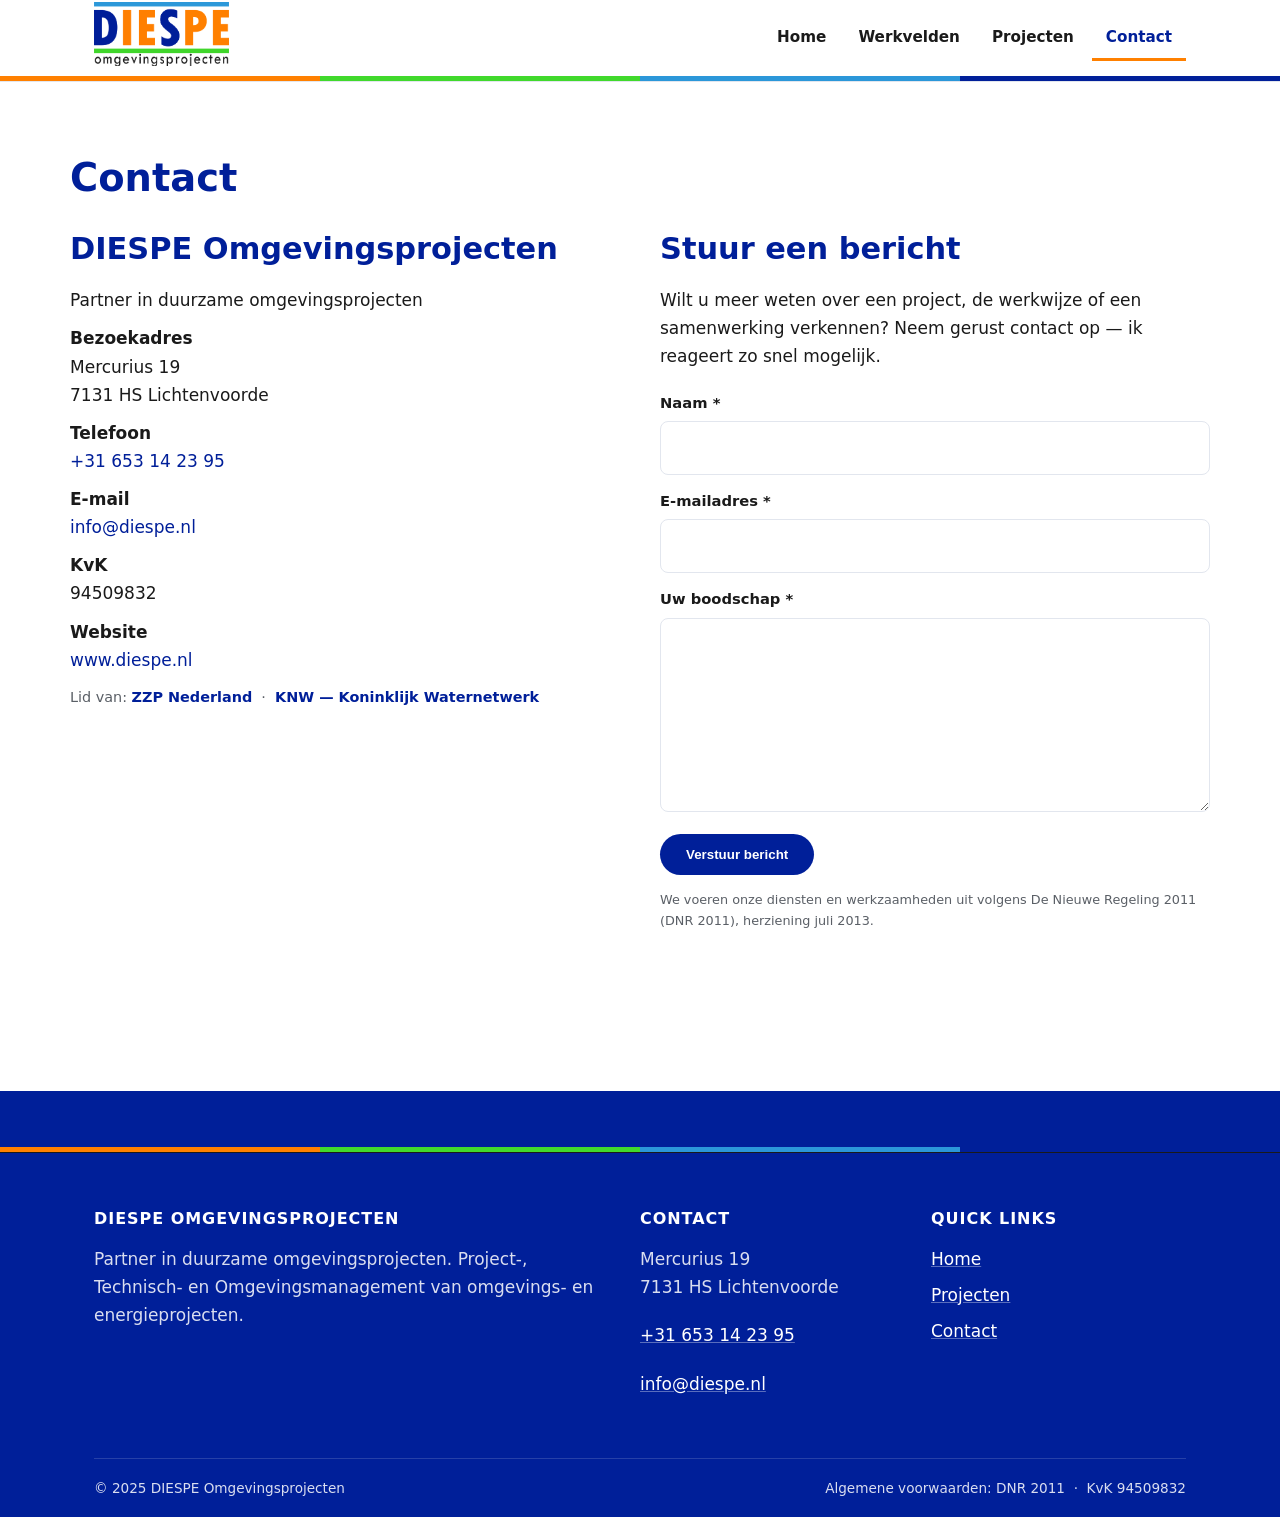
==== preview/contact.html @ 7e99a906 "E-mailadres info@diespe.nl, KvK-nummer toevoegen en extra spam-bescherming (tijdcheck)" ====
<!doctype html>
<html lang="nl">
<head>
<meta charset="utf-8">
<meta name="viewport" content="width=device-width, initial-scale=1">
<title>Contact — DIESPE Omgevingsprojecten</title>
<link rel="stylesheet" href="style.css">
</head>
<body id="top">
<a class="skip-link screen-reader-text" href="#content">Ga naar de inhoud</a>

<header class="site-header" role="banner">
  <div class="container header-inner">
    <div class="site-branding">
      <a href="index.html" class="custom-logo-link" rel="home"><img src="logo-diespe.png" alt="DIESPE omgevingsprojecten" class="custom-logo" style="height:64px;width:auto"></a>
    </div>
    <nav id="primary-nav" class="main-nav" role="navigation" aria-label="Hoofdmenu">
      <ul>
        <li><a href="index.html">Home</a></li>
        <li><a href="index.html#werkvelden">Werkvelden</a></li>
        <li><a href="projecten.html">Projecten</a></li>
        <li class="current-menu-item"><a href="contact.html">Contact</a></li>
      </ul>
    </nav>
  </div>
</header>

<main id="content" role="main">
<div class="container section">
  <header class="entry-header">
    <h1>Contact</h1>
  </header>

  <div class="contact-grid">
    <div class="contact-details">
      <h2>DIESPE Omgevingsprojecten</h2>
      <p>Partner in duurzame omgevingsprojecten</p>
      <p><strong>Bezoekadres</strong><br>
      Mercurius 19<br>7131 HS Lichtenvoorde</p>
      <p><strong>Telefoon</strong><br>
      <a href="tel:+31653142395">+31 653 14 23 95</a></p>
      <p><strong>E-mail</strong><br>
      <a href="mailto:info@diespe.nl">info@diespe.nl</a></p>
      <p><strong>KvK</strong><br>
      94509832</p>
      <p><strong>Website</strong><br>
      <a href="https://www.diespe.nl">www.diespe.nl</a></p>
      <p class="lid-van" style="text-align:left;">Lid van: <strong>ZZP Nederland</strong> &nbsp;&middot;&nbsp; <strong>KNW &mdash; Koninklijk Waternetwerk</strong></p>
    </div>

    <div>
      <h2>Stuur een bericht</h2>
      <p>Wilt u meer weten over een project, de werkwijze of een samenwerking verkennen? Neem gerust contact op &mdash; ik reageert zo snel mogelijk.</p>
      <div class="diespe-contactform">
        <form class="form-grid" onsubmit="return false;">
          <div>
            <label for="diespe_naam">Naam *</label>
            <input type="text" id="diespe_naam" name="diespe_naam" required>
          </div>
          <div>
            <label for="diespe_email">E-mailadres *</label>
            <input type="email" id="diespe_email" name="diespe_email" required>
          </div>
          <div>
            <label for="diespe_boodschap">Uw boodschap *</label>
            <textarea id="diespe_boodschap" name="diespe_boodschap" rows="6" required></textarea>
          </div>
          <div>
            <button type="submit" name="diespe_contact" value="1" class="btn">Verstuur bericht</button>
          </div>
        </form>
      </div>
      <p style="font-size:0.8rem; color:#5a5f66; margin-top:14px;">We voeren onze diensten en werkzaamheden uit volgens De Nieuwe Regeling 2011 (DNR 2011), herziening juli 2013.</p>
    </div>
  </div>
</div>
</main>

<footer class="site-footer" role="contentinfo">
  <div class="diespe-stripes" aria-hidden="true"></div>
  <div class="container">
    <div class="footer-grid">
      <div>
        <h4>DIESPE Omgevingsprojecten</h4>
        <p>Partner in duurzame omgevingsprojecten. Project-, Technisch- en Omgevingsmanagement van omgevings- en energieprojecten.</p>
      </div>
      <div>
        <h4>Contact</h4>
        <p>Mercurius 19<br>7131 HS Lichtenvoorde</p>
        <p><a href="tel:+31653142395">+31 653 14 23 95</a></p>
        <p><a href="mailto:info@diespe.nl">info@diespe.nl</a></p>
      </div>
      <div>
        <h4>Quick links</h4>
        <ul>
          <li><a href="index.html">Home</a></li>
          <li><a href="projecten.html">Projecten</a></li>
          <li><a href="contact.html">Contact</a></li>
        </ul>
      </div>
    </div>
    <div class="footer-bottom">
      <span>&copy; 2025 DIESPE Omgevingsprojecten</span>
      <span>Algemene voorwaarden: DNR 2011 &nbsp;&middot;&nbsp; KvK 94509832</span>
    </div>
  </div>
</footer>

</body>
</html>
---- preview/style.css ----
/*
Theme Name: DIESPE Omgevingsprojecten
Theme URI: https://www.diespe.nl/
Author: DIESPE Management & Advies
Author URI: https://www.diespe.nl/
Description: Thema voor DIESPE Omgevingsprojecten — Partner in duurzame omgevingsprojecten. Project-, Technisch- en Omgevingsmanagement van omgevings- en energieprojecten.
Version: 1.0.0
Requires at least: 6.0
Tested up to: 6.7
Requires PHP: 7.4
License: GNU General Public License v2 or later
License URI: https://www.gnu.org/licenses/gpl-2.0.html
Text Domain: diespe
Tags: blog, portfolio, one-column, custom-menu, custom-logo, featured-images, translation-ready
*/

/* =Variabelen (Huisstijl DIESPE Management & Advies)
   Oranje #ff8000 | Donkerblauw #001f99 | Lichtblauw #2b97d9
   Groen #41d92c | Zwart #1a1a1a
-------------------------------------------------------------- */
:root {
  --diespe-orange: #ff8000;
  --diespe-blue: #001f99;
  --diespe-blue-light: #2b97d9;
  --diespe-green: #41d92c;
  --diespe-black: #1a1a1a;
  --diespe-text: var(--diespe-black);
  --diespe-muted: #5a5f66;
  --diespe-bg: #ffffff;
  --diespe-bg-alt: #f4f6fb;
  --diespe-border: #e2e6ee;
  --diespe-logo-font: "DIESPE Display", "Tw Cen MT Condensed Extra Bold", "Tw Cen MT Condensed", "Arial Narrow", "Segoe UI", sans-serif;
  --diespe-body-font: "Nirmala UI", "Segoe UI", system-ui, -apple-system, Roboto, "Helvetica Neue", Arial, sans-serif;
  --diespe-max-width: 1140px;
  --diespe-radius: 10px;
  --diespe-shadow: 0 6px 24px rgba(0, 31, 153, 0.08);
}

/* =Reset
-------------------------------------------------------------- */
*, *::before, *::after { box-sizing: border-box; }

html { scroll-behavior: smooth; }

body {
  margin: 0;
  font-family: var(--diespe-body-font);
  font-size: 17px;
  line-height: 1.65;
  color: var(--diespe-text);
  background: var(--diespe-bg);
}

img { max-width: 100%; height: auto; }

a { color: var(--diespe-blue); text-decoration: none; }
a:hover, a:focus { color: var(--diespe-orange); text-decoration: underline; }

h1, h2, h3, h4, h5 {
  line-height: 1.25;
  color: var(--diespe-blue);
  margin: 0 0 0.6em;
  font-weight: 700;
}
h1 { font-size: 2.4rem; }
h2 { font-size: 1.9rem; }
h3 { font-size: 1.4rem; }

p { margin: 0 0 1.2em; }

.container {
  max-width: var(--diespe-max-width);
  margin: 0 auto;
  padding: 0 24px;
}

/* Knoppen */
.btn {
  display: inline-block;
  padding: 13px 26px;
  border-radius: 999px;
  font-weight: 600;
  background: var(--diespe-blue);
  color: #fff;
  border: 2px solid var(--diespe-blue);
  transition: background 0.2s ease, color 0.2s ease, border-color 0.2s ease;
}
.btn:hover, .btn:focus { background: var(--diespe-orange); border-color: var(--diespe-orange); color: #fff; text-decoration: none; }
.btn--outline { background: transparent; color: var(--diespe-blue); }
.btn--outline:hover, .btn--outline:focus { background: var(--diespe-blue); color: #fff; }

/* Huisstijl-strepen: horizontale band, kleuren naast elkaar
   (volgorde als Streepen DIESPE: oranje, groen, lichtblauw, donkerblauw) */
.diespe-stripes {
  height: 6px;
  background: linear-gradient(
    to right,
    var(--diespe-orange)     0 25%,
    var(--diespe-green)      25% 50%,
    var(--diespe-blue-light) 50% 75%,
    var(--diespe-blue)      75% 100%
  );
  border-bottom: 1px solid var(--diespe-black);
}

/* =Header / navigatie
-------------------------------------------------------------- */
.site-header {
  position: sticky;
  top: 0;
  z-index: 50;
  background: rgba(255, 255, 255, 0.97);
  border-bottom: 1px solid var(--diespe-border);
  backdrop-filter: blur(6px);
}
.site-header::after {
  content: "";
  display: block;
  height: 5px;
  background: linear-gradient(
    to right,
    var(--diespe-orange)     0 25%,
    var(--diespe-green)      25% 50%,
    var(--diespe-blue-light) 50% 75%,
    var(--diespe-blue)      75% 100%
  );
}

.header-inner {
  display: flex;
  align-items: center;
  justify-content: space-between;
  gap: 24px;
  min-height: 76px;
}

.site-branding { display: flex; align-items: center; gap: 12px; }

.custom-logo { max-height: 64px; width: auto; }
.custom-logo-link { display: inline-block; }

/* Alleen als er noch custom logo noch fallback-SVG geladen is: tekstfallback */
.site-title { margin: 0; font-size: 1.55rem; letter-spacing: 0.02em; font-family: var(--diespe-logo-font); font-weight: 800; font-style: italic; }
.site-title a { color: var(--diespe-blue); }
.site-title a:hover { text-decoration: none; }

.site-description {
  margin: 0;
  font-size: 0.78rem;
  color: var(--diespe-muted);
  letter-spacing: 0.02em;
}

.main-nav ul { list-style: none; margin: 0; padding: 0; display: flex; gap: 4px; }
.main-nav li { position: relative; }

.main-nav a {
  display: block;
  padding: 10px 14px;
  border-radius: 6px;
  color: var(--diespe-text);
  font-weight: 600;
  font-size: 0.95rem;
}
.main-nav a:hover,
.main-nav .current-menu-item > a,
.main-nav .current_page_item > a {
  color: var(--diespe-blue);
  text-decoration: none;
  background: var(--diespe-bg-alt);
}

.main-nav .current-menu-item > a,
.main-nav .current_page_item > a {
  box-shadow: inset 0 -3px 0 var(--diespe-orange);
  border-radius: 6px 6px 0 0;
  background: transparent;
}

/* Submenu */
.main-nav .sub-menu {
  display: none;
  position: absolute;
  top: 100%;
  left: 0;
  min-width: 220px;
  background: #fff;
  border: 1px solid var(--diespe-border);
  border-radius: var(--diespe-radius);
  box-shadow: var(--diespe-shadow);
  padding: 8px;
  flex-direction: column;
  gap: 2px;
  z-index: 60;
}
.main-nav li:hover > .sub-menu,
.main-nav li:focus-within > .sub-menu { display: flex; }

/* Mobiel */
.nav-toggle {
  display: none;
  background: none;
  border: 0;
  cursor: pointer;
  padding: 8px;
}
.nav-toggle span {
  display: block;
  width: 26px;
  height: 3px;
  background: var(--diespe-blue);
  margin: 5px 0;
  border-radius: 2px;
  transition: transform 0.2s ease, opacity 0.2s ease;
}

@media (max-width: 900px) {
  .nav-toggle { display: inline-block; }
  .main-nav { display: none; width: 100%; }
  .main-nav.is-open { display: block; }
  .main-nav ul { flex-direction: column; gap: 2px; padding: 10px 0 20px; }
  .main-nav .sub-menu {
    display: flex;
    position: static;
    border: 0;
    box-shadow: none;
    padding-left: 16px;
  }
}

/* =Hero
-------------------------------------------------------------- */
.hero {
  position: relative;
  background:
    linear-gradient(115deg, rgba(0, 31, 153, 0.94), rgba(43, 151, 217, 0.82));
  color: #fff;
  padding: 34px 0;
  overflow: hidden;
}

.hero h1 { font-size: 2rem; margin-bottom: 0.25em; white-space: nowrap; }
.hero p { font-size: 1.02rem; margin-bottom: 0.9em; }
.hero .btn { padding: 11px 22px; font-size: 0.95rem; }

@media (max-width: 1200px) {
  .hero h1 { white-space: normal; }
}

.hero::after {
  content: "";
  position: absolute;
  right: 48px;
  top: 0;
  bottom: 0;
  width: 14px;
  background: linear-gradient(
    to bottom,
    var(--diespe-orange)     0 25%,
    var(--diespe-green)      25% 50%,
    var(--diespe-blue-light) 50% 75%,
    var(--diespe-blue)      75% 100%
  );
  opacity: 0.95;
}

@media (max-width: 900px) {
  .hero::after { right: 12px; width: 8px; }
}

.hero .container { position: relative; z-index: 1; }

.hero-inner {
  display: flex;
  align-items: center;
  gap: 48px;
}
.hero-text { flex: 1 1 auto; }

.hero-visual {
  flex: 0 0 auto;
  width: 210px;
  height: 210px;
}
.hero-visual img {
  width: 100%;
  height: 100%;
  object-fit: cover;
  border-radius: 50%;
  border: 5px solid rgba(255, 255, 255, 0.85);
  box-shadow: 0 10px 30px rgba(0, 20, 80, 0.35);
  display: block;
}

@media (max-width: 900px) {
  .hero-inner { flex-direction: column-reverse; gap: 18px; text-align: center; }
  .hero-visual { width: 130px; height: 130px; }
}

.hero h1, .hero h2 {
  color: #fff;
  max-width: 22ch;
  margin-bottom: 0.4em;
}

.hero p {
  max-width: 56ch;
  font-size: 1.15rem;
  color: rgba(255, 255, 255, 0.92);
}

.hero .btn { margin-right: 12px; margin-bottom: 10px; }
.btn--accent { background: var(--diespe-orange); border-color: var(--diespe-orange); color: #fff; }
.btn--accent:hover, .btn--accent:focus { background: #e67300; border-color: #e67300; color: #fff; }
.btn--white { background: #fff; border-color: #fff; color: var(--diespe-blue); }
.btn--white:hover, .btn--white:focus { background: var(--diespe-orange); border-color: var(--diespe-orange); color: #fff; }

/* Werkgebieden-balk direct onder de hero */
.section.workfields-strip {
  padding: 8px 0;
  background: var(--diespe-blue);
  color: #fff;
}
.workfields-list {
  list-style: none;
  margin: 0;
  padding: 0;
  display: flex;
  flex-wrap: wrap;
  gap: 2px 18px;
  justify-content: center;
  font-weight: 700;
  font-size: 1.05rem;
  letter-spacing: 0.02em;
}
.workfields-list li { position: relative; padding-left: 22px; white-space: nowrap; }
.workfields-list li::before {
  content: "";
  position: absolute;
  left: 0;
  top: 0.38em;
  width: 13px;
  height: 13px;
  border-radius: 50%;
  background: var(--diespe-orange);
}
.workfields-list li:nth-child(2)::before { background: var(--diespe-green); }
.workfields-list li:nth-child(3)::before { background: var(--diespe-blue-light); }
.workfields-list li:nth-child(4)::before { background: #fff; }
.workfields-list li:nth-child(5)::before { background: var(--diespe-orange); }
.workfields-list li:nth-child(6)::before { background: var(--diespe-green); }

/* =Secties
-------------------------------------------------------------- */
.section { padding: 72px 0; }
.section--alt { background: var(--diespe-bg-alt); }

.section-title {
  text-align: center;
  max-width: 30ch;
  margin: 0 auto 0.4em;
}

.section-intro {
  text-align: center;
  max-width: 62ch;
  margin: 0 auto 44px;
  color: var(--diespe-muted);
}

/* Werkvelden (diensten) */
.grid-3 {
  display: grid;
  grid-template-columns: repeat(3, 1fr);
  gap: 26px;
}
@media (max-width: 900px) { .grid-3 { grid-template-columns: 1fr; } }

.card {
  background: #fff;
  border: 1px solid var(--diespe-border);
  border-radius: var(--diespe-radius);
  padding: 30px 26px;
  box-shadow: var(--diespe-shadow);
}

.card { border-top: 4px solid var(--diespe-orange); }
.card:nth-child(2) { border-top-color: var(--diespe-green); }
.card:nth-child(3) { border-top-color: var(--diespe-blue-light); }
.card:nth-child(4) { border-top-color: var(--diespe-blue); }

.card .card-header {
  display: flex;
  align-items: center;
  gap: 14px;
  margin-bottom: 12px;
}
.card .card-header h3 { margin: 0; }

.card .card-icon {
  flex: 0 0 auto;
  display: inline-flex;
  align-items: center;
  justify-content: center;
  width: 46px;
  height: 46px;
  border-radius: 50%;
  color: #fff;
  background: var(--diespe-blue);
  font-size: 1.25rem;
}
.card:nth-child(2) .card-icon { background: var(--diespe-green); }
.card:nth-child(3) .card-icon { background: var(--diespe-blue-light); }
.card:nth-child(4) .card-icon { background: var(--diespe-orange); }

.card h3 { margin-bottom: 0.5em; }

.card-case {
  font-size: 0.9rem;
  color: var(--diespe-muted);
  background: var(--diespe-bg-alt);
  border-left: 3px solid var(--diespe-orange);
  padding: 10px 14px;
  border-radius: 0 8px 8px 0;
  margin-bottom: 16px;
}

.card .card-more { padding: 9px 18px; font-size: 0.9rem; }

.card ul { list-style: none; padding: 0; margin: 0 0 1em; }
.card li { padding-left: 24px; position: relative; margin-bottom: 6px; color: var(--diespe-muted); }
.card li::before {
  content: "\2192";
  position: absolute;
  left: 0;
  color: var(--diespe-orange);
}

/* =Projecten
-------------------------------------------------------------- */
.project-grid {
  display: grid;
  grid-template-columns: repeat(3, 1fr);
  gap: 26px;
}
@media (max-width: 900px) { .project-grid { grid-template-columns: 1fr; } }

.project-card {
  display: flex;
  flex-direction: column;
  background: #fff;
  border: 1px solid var(--diespe-border);
  border-radius: var(--diespe-radius);
  overflow: hidden;
  box-shadow: var(--diespe-shadow);
  transition: transform 0.15s ease;
}
.project-card:hover { transform: translateY(-4px); }

.project-card .project-thumb { aspect-ratio: 16 / 10; overflow: hidden; background: var(--diespe-bg-alt); }
.project-card .project-thumb img { width: 100%; height: 100%; object-fit: cover; display: block; }

.project-card .project-body { padding: 22px 22px 26px; flex: 1; display: flex; flex-direction: column; }

.project-meta {
  font-size: 0.8rem;
  font-weight: 700;
  text-transform: uppercase;
  letter-spacing: 0.08em;
  color: var(--diespe-orange);
  margin-bottom: 8px;
}

.project-card h3 { font-size: 1.2rem; margin-bottom: 0.4em; }
.project-card h3 a { color: var(--diespe-blue); }

.project-card .btn { margin-top: auto; align-self: flex-start; padding: 9px 18px; font-size: 0.9rem; }

/* =Berichten (blog)
-------------------------------------------------------------- */
.post-card {
  display: flex;
  gap: 20px;
  padding: 26px 0;
  border-bottom: 1px solid var(--diespe-border);
}
.post-card:last-child { border-bottom: 0; }

.post-card .post-date {
  flex: 0 0 64px;
  height: 64px;
  border-radius: var(--diespe-radius);
  background: var(--diespe-blue);
  border-bottom: 3px solid var(--diespe-orange);
  color: #fff;
  display: flex;
  flex-direction: column;
  align-items: center;
  justify-content: center;
  line-height: 1.1;
}
.post-card .post-date .day { font-size: 1.4rem; font-weight: 700; }
.post-card .post-date .month { font-size: 0.7rem; text-transform: uppercase; letter-spacing: 0.08em; }

.post-card h2, .post-card h3 { margin-bottom: 0.3em; }

/* =Pagina / bericht
-------------------------------------------------------------- */
.page-content, .entry-content { max-width: 74ch; }
.page-content--center { margin: 0 auto; }

.entry-header { margin-bottom: 28px; }
.entry-meta { color: var(--diespe-muted); font-size: 0.9rem; margin-bottom: 8px; }

.post-thumbnail img { border-radius: var(--diespe-radius); width: 100%; }

blockquote {
  margin: 1.5em 0;
  padding: 14px 22px;
  border-left: 4px solid var(--diespe-orange);
  background: var(--diespe-bg-alt);
  border-radius: 0 var(--diespe-radius) var(--diespe-radius) 0;
}

.contact-details strong { color: var(--diespe-blue); }

/* =Contact
-------------------------------------------------------------- */
.contact-grid {
  display: grid;
  grid-template-columns: 1fr 1fr;
  gap: 40px;
}
@media (max-width: 900px) { .contact-grid { grid-template-columns: 1fr; } }

.contact-details p { margin-bottom: 0.6em; }
.contact-details strong { color: var(--diespe-green-dark); }

/* Formulier */
.form-grid { display: grid; gap: 16px; }
.form-grid label { font-weight: 600; font-size: 0.92rem; display: block; margin-bottom: 6px; }

input[type="text"], input[type="email"], input[type="tel"], input[type="url"],
textarea, select {
  width: 100%;
  padding: 12px 14px;
  border: 1px solid var(--diespe-border);
  border-radius: 8px;
  font: inherit;
  background: #fff;
  color: var(--diespe-text);
}
input:focus, textarea:focus, select:focus {
  outline: 2px solid var(--diespe-blue-light);
  outline-offset: 1px;
  border-color: var(--diespe-blue-light);
}

button[type="submit"], .wp-block-search__button, .search-submit { border: 0; cursor: pointer; }

/* =Contactformulier
-------------------------------------------------------------- */
.diespe-contactform .form-grid { gap: 14px; }

.diespe-notice {
  padding: 14px 18px;
  border-radius: var(--diespe-radius);
  font-weight: 600;
}
.diespe-notice--success {
  background: var(--diespe-green);
  color: #fff;
}
.diespe-notice--error {
  background: var(--diespe-orange);
  color: #fff;
}

/* =Footer
-------------------------------------------------------------- */
.site-footer {
  background: var(--diespe-blue);
  color: rgba(255, 255, 255, 0.85);
  padding: 56px 0 0;
  margin-top: 72px;
  position: relative;
}
.site-footer .diespe-stripes { margin-top: 0; margin-bottom: 56px; }

.footer-grid {
  display: grid;
  grid-template-columns: 2fr 1fr 1fr;
  gap: 36px;
  padding-bottom: 40px;
}

@media (max-width: 900px) { .footer-grid { grid-template-columns: 1fr; } }

.site-footer h4 {
  color: #fff;
  font-size: 1rem;
  letter-spacing: 0.06em;
  text-transform: uppercase;
  margin-bottom: 1em;
}

.site-footer a { color: #fff; text-decoration: underline; text-decoration-color: rgba(255,255,255,0.35); }
.site-footer a:hover { text-decoration-color: #fff; }

.site-footer ul { list-style: none; margin: 0; padding: 0; }
.site-footer ul li { margin-bottom: 8px; }

.footer-bottom {
  border-top: 1px solid rgba(255, 255, 255, 0.15);
  padding: 18px 0;
  font-size: 0.85rem;
  display: flex;
  justify-content: space-between;
  flex-wrap: wrap;
  gap: 10px;
}

/* =Zoekformulier / pagina-navigatie
-------------------------------------------------------------- */
.pagination, .nav-links {
  margin-top: 36px;
  display: flex;
  gap: 8px;
  flex-wrap: wrap;
}
.pagination a, .pagination span,
.nav-links a, .nav-links span {
  display: inline-block;
  padding: 8px 14px;
  border: 1px solid var(--diespe-border);
  border-radius: 8px;
  color: var(--diespe-green-dark);
  background: #fff;
}
.pagination .current, .nav-links .current {
  background: var(--diespe-blue);
  color: #fff;
  border-color: var(--diespe-blue);
}
.pagination a:hover, .nav-links a:hover {
  border-color: var(--diespe-orange);
  color: var(--diespe-orange);
  text-decoration: none;
}

/* =Toegankelijkheid
-------------------------------------------------------------- */
.screen-reader-text {
  border: 0;
  clip: rect(1px, 1px, 1px, 1px);
  clip-path: inset(50%);
  height: 1px;
  margin: -1px;
  overflow: hidden;
  padding: 0;
  position: absolute !important;
  width: 1px;
  word-wrap: normal !important;
}
.skip-link:focus {
  clip: auto;
  clip-path: none;
  height: auto;
  left: 6px;
  top: 6px;
  width: auto;
  z-index: 100000;
  background: #fff;
  padding: 10px 16px;
  border-radius: 6px;
}
:focus { outline-color: var(--diespe-blue-light); }

/* Over DIESPE: accent voor de Diederik-kaart */
.card--diederik {
  border-top-color: var(--diespe-blue);
  background: linear-gradient(180deg, var(--diespe-bg-alt) 0%, #fff 40%);
}

/* Knoppen in titelkleur (Over DIESPE) */
.btn--kleur1 { background: var(--diespe-blue); border-color: var(--diespe-blue); }
.btn--kleur1:hover, .btn--kleur1:focus { background: var(--diespe-orange); border-color: var(--diespe-orange); }
.btn--kleur2 { background: var(--diespe-green); border-color: var(--diespe-green); }
.btn--kleur2:hover, .btn--kleur2:focus { background: var(--diespe-orange); border-color: var(--diespe-orange); }
.btn--kleur3 { background: var(--diespe-blue-light); border-color: var(--diespe-blue-light); }
.btn--kleur3:hover, .btn--kleur3:focus { background: var(--diespe-orange); border-color: var(--diespe-orange); }

/* Kaarten gelijk hoog: knop onderaan vastpunten */
.card { display: flex; flex-direction: column; }
.card > :last-child, .card > .card-more { margin-top: auto; }
.card ul { margin-bottom: 0; }
.card p:last-of-type { margin-bottom: 0; }
.card .card-more { align-self: flex-start; margin-top: 16px; }

/* =Projecten: filterbare flip-tegels
-------------------------------------------------------------- */
.project-filters {
  display: flex; flex-wrap: wrap; gap: 10px; justify-content: center; margin: 28px 0 36px;
}
.filter-btn {
  padding: 9px 18px; border-radius: 999px; border: 2px solid var(--diespe-blue);
  background: transparent; color: var(--diespe-blue); font-weight: 700; font-size: 0.9rem; cursor: pointer;
  font-family: inherit; transition: background .15s, color .15s;
}
.filter-btn:hover { border-color: var(--diespe-orange); color: var(--diespe-orange); }
.filter-btn.is-active { background: var(--diespe-blue); color: #fff; }

.tile-grid { display: grid; grid-template-columns: repeat(3, 1fr); gap: 0; }
@media (max-width: 900px) { .tile-grid { grid-template-columns: 1fr; } }

.flip-tile { perspective: 1200px; height: 300px; cursor: pointer; }
.flip-inner { position: relative; width: 100%; height: 100%; transition: transform .55s ease; transform-style: preserve-3d; }
.flip-tile.is-flipped .flip-inner { transform: rotateY(180deg); }
.flip-face {
  position: absolute; inset: 0; backface-visibility: hidden; -webkit-backface-visibility: hidden;
  border: 0; border-top: 4px solid; border-radius: 0;
  overflow: hidden; background: #fff; box-shadow: none;
  display: flex; flex-direction: column;
}
.flip-front img { width: 100%; height: 100%; object-fit: cover; }
.tile-label {
  position: absolute; left: 0; right: 0; bottom: 0; padding: 34px 18px 16px;
  background: linear-gradient(180deg, transparent, rgba(26,26,26,0.85)); color: #fff;
  display: flex; flex-direction: column; gap: 2px;
}
.tile-cat { font-size: 0.72rem; font-weight: 800; text-transform: uppercase; letter-spacing: 0.08em; }
.tile-titel { font-size: 1.05rem; font-weight: 700; line-height: 1.25; }
.flip-back { transform: rotateY(180deg); padding: 20px 20px 16px; }
.flip-back h3 { font-size: 1rem; margin-bottom: 0.5em; }
.flip-back p { font-size: 0.85rem; color: var(--diespe-muted); margin-bottom: 0.7em; }
.tile-info { list-style: none; padding: 0; margin: 0 0 0.8em; font-size: 0.8rem; color: var(--diespe-muted); }
.tile-info li { margin-bottom: 4px; }
.tile-info strong { color: var(--diespe-blue); }
.tile-meer { font-size: 0.8rem; padding: 7px 14px; align-self: flex-start; margin-top: auto; }
.tile-hint { text-align: center; color: var(--diespe-muted); font-size: 0.85rem; margin-top: 26px; }
.tile-cats { display: inline-flex; flex-wrap: wrap; gap: 4px; }

/* Uniforme kaart-knoppen (Over DIESPE) */
.card .card-more { width: 100%; text-align: center; }

/* Lid van-regel */
.lid-van {
  text-align: center;
  margin-top: 12px;
  font-size: 0.9rem;
  color: var(--diespe-muted);
}
.lid-van strong { color: var(--diespe-blue); }
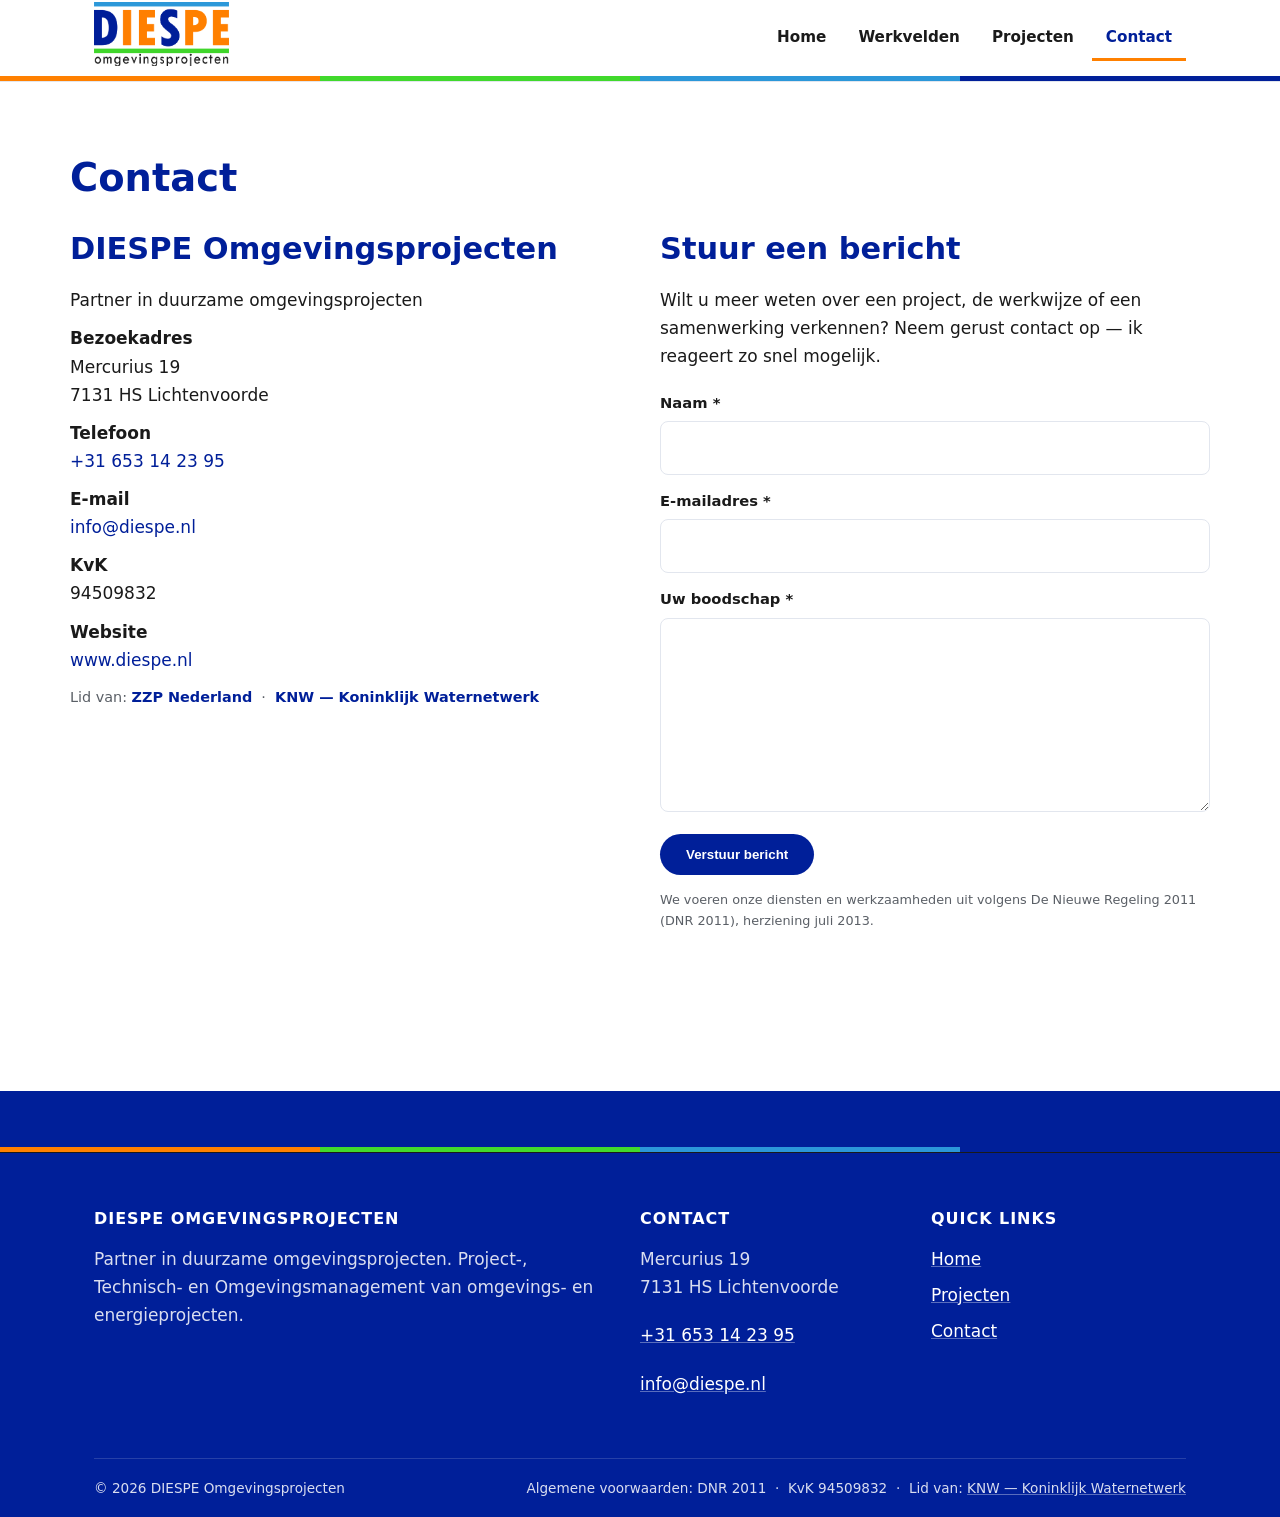
==== commit a6102127: "DNR/Lid-van naar footer; auteursjaar automatisch (preview + WordPress) Co-authored-by: Diespe2000 <D" ====
--- a/preview/contact.html
+++ b/preview/contact.html
@@ -100,11 +100,14 @@
       </div>
     </div>
     <div class="footer-bottom">
-      <span>&copy; 2025 DIESPE Omgevingsprojecten</span>
-      <span>Algemene voorwaarden: DNR 2011 &nbsp;&middot;&nbsp; KvK 94509832</span>
+      <span>&copy; <span class="js-jaar">2026</span> DIESPE Omgevingsprojecten</span>
+      <span>Algemene voorwaarden: DNR 2011 &nbsp;&middot;&nbsp; KvK 94509832 &nbsp;&middot;&nbsp; Lid van: <a href="https://www.waternetwerk.nl" target="_blank" rel="noopener" style="color:inherit;">KNW &mdash; Koninklijk Waternetwerk</a></span>
     </div>
   </div>
 </footer>
 
+<script>
+document.querySelectorAll('.js-jaar').forEach(function (el) { el.textContent = new Date().getFullYear(); });
+</script>
 </body>
 </html>
--- a/preview/style.css
+++ b/preview/style.css
@@ -459,6 +459,8 @@
 
 .project-card .project-thumb { aspect-ratio: 16 / 10; overflow: hidden; background: var(--diespe-bg-alt); }
 .project-card .project-thumb img { width: 100%; height: 100%; object-fit: cover; display: block; }
+.project-card .project-foto { aspect-ratio: 16 / 10; overflow: hidden; background: var(--diespe-bg-alt); }
+.project-card .project-foto img { width: 100%; height: 100%; object-fit: cover; display: block; }
 
 .project-card .project-body { padding: 22px 22px 26px; flex: 1; display: flex; flex-direction: column; }
 
@@ -751,3 +753,110 @@
   color: var(--diespe-muted);
 }
 .lid-van strong { color: var(--diespe-blue); }
+
+/* =Partners-logo's
+-------------------------------------------------------------- */
+.partners-strip {
+  background: var(--diespe-blue);
+}
+.logo-marquee {
+  overflow: hidden;
+  position: relative;
+  -webkit-mask-image: linear-gradient(90deg, transparent, #000 6%, #000 94%, transparent);
+  mask-image: linear-gradient(90deg, transparent, #000 6%, #000 94%, transparent);
+}
+.logo-track {
+  display: flex;
+  align-items: center;
+  gap: 48px;
+  width: max-content;
+  padding-right: 48px;
+  animation: logo-loop 42s linear infinite;
+}
+.logo-marquee:hover .logo-track { animation-play-state: paused; }
+@keyframes logo-loop {
+  from { transform: translateX(0); }
+  to { transform: translateX(-50%); }
+}
+.logo-item {
+  flex: 0 0 auto;
+  background: transparent;
+  border: 0;
+  border-radius: 0;
+  padding: 0;
+  display: flex;
+  align-items: center;
+  justify-content: center;
+  height: 58px;
+}
+a.logo-item:hover { opacity: 0.8; }
+.logo-item img {
+  max-width: 200px;
+  max-height: 100%;
+  width: auto;
+  object-fit: contain;
+  filter: drop-shadow(0 0 1px rgba(255,255,255,0.9)) drop-shadow(0 0 4px rgba(255,255,255,0.55));
+  transition: opacity 0.2s ease;
+}
+.partners-strip .section-title { color: #fff; }
+
+.partners-strip { padding-top: 44px; padding-bottom: 44px; }
+.partners-strip .section-intro { margin-bottom: 22px; }
+
+/* =Sponsoring (DIESPE in de regio)
+-------------------------------------------------------------- */
+.sponsor-blok {
+  display: flex;
+  align-items: center;
+  gap: 40px;
+  justify-content: space-between;
+  flex-wrap: wrap;
+  background: #f4f6fb;
+  border: 1px solid var(--diespe-border);
+  border-radius: var(--diespe-radius);
+  padding: 36px 44px;
+}
+.sponsor-tekst { flex: 1 1 380px; }
+.sponsor-tekst h2 { margin-bottom: 10px; }
+.sponsor-tekst p { color: var(--diespe-muted); max-width: 620px; }
+.sponsor-tekst a {
+  color: var(--diespe-blue);
+  font-weight: 700;
+  text-decoration: none;
+}
+.sponsor-tekst a:hover { color: var(--diespe-orange); }
+.sponsor-logo { flex: 0 0 auto; }
+.sponsor-logo img { max-height: 96px; width: auto; }
+@media (max-width: 700px) {
+  .sponsor-blok { padding: 26px 24px; }
+  .sponsor-logo { margin: 0 auto; }
+}
+.sponsor-foto { flex: 1 1 420px; }
+.sponsor-foto img {
+  width: 100%;
+  height: auto;
+  border-radius: var(--diespe-radius);
+  box-shadow: var(--diespe-shadow);
+}
+
+/* Sponsoring: gecentreerde titel + 3 kolommen */
+.sponsor-grid { margin-top: 32px; }
+.sponsor-card { display: flex; flex-direction: column; overflow: hidden; }
+.sponsor-visual { flex: 0 0 220px; overflow: hidden; }
+.sponsor-visual img { width: 100%; height: 220px; object-fit: cover; display: block; }
+.sponsor-visual--placeholder {
+  display: flex; align-items: center; justify-content: center;
+  background: #f4f6fb;
+}
+.sponsor-visual--placeholder span {
+  font-size: 64px; font-weight: 800; color: var(--diespe-blue); opacity: 0.25; line-height: 1;
+}
+.sponsor-body { padding: 22px 24px 24px; display: flex; flex-direction: column; flex: 1; }
+.sponsor-body h3 { font-size: 1.05rem; margin-bottom: 8px; }
+.sponsor-body p { font-size: 0.9rem; color: var(--diespe-muted); margin-bottom: 12px; flex: 1; }
+.sponsor-body a { color: var(--diespe-blue); font-weight: 700; text-decoration: none; }
+.sponsor-body a:hover { color: var(--diespe-orange); }
+
+/* Titel-icoon en categorie-icoontjes */
+.titel-icoon { margin-right: 8px; }
+.meta-icoon { margin-right: 4px; }
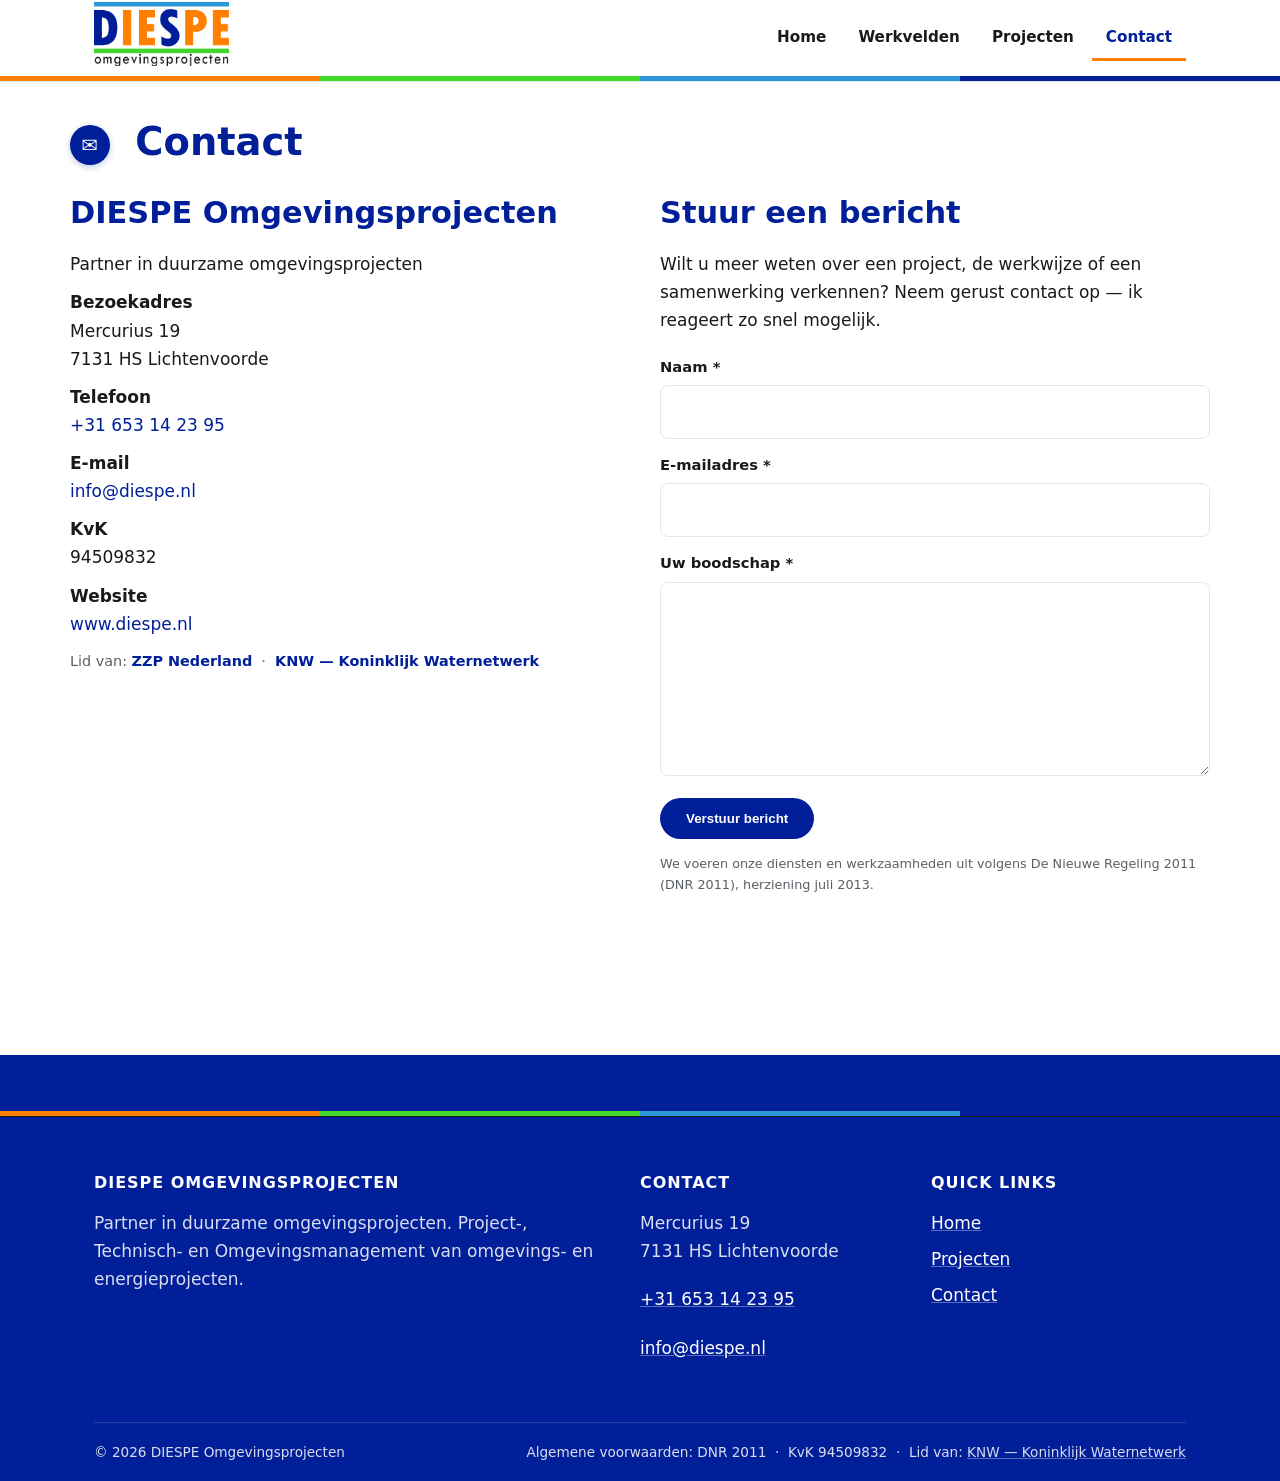
==== commit 482bfa7f: "Titelbadges: ronde huisstijl-badge met wit icoon bij alle titels Co-authored-by: Diespe2000 <Diespe2" ====
--- a/preview/contact.html
+++ b/preview/contact.html
@@ -28,7 +28,7 @@
 <main id="content" role="main">
 <div class="container section">
   <header class="entry-header">
-    <h1>Contact</h1>
+    <h1><span class="titel-badge titel-badge--donkerblauw" aria-hidden="true">&#9993;</span> Contact</h1>
   </header>
 
   <div class="contact-grid">
--- a/preview/style.css
+++ b/preview/style.css
@@ -352,7 +352,7 @@
 
 /* =Secties
 -------------------------------------------------------------- */
-.section { padding: 72px 0; }
+.section { padding: 36px 0 72px; }
 .section--alt { background: var(--diespe-bg-alt); }
 
 .section-title {
@@ -364,7 +364,7 @@
 .section-intro {
   text-align: center;
   max-width: 62ch;
-  margin: 0 auto 44px;
+  margin: 0 auto 32px;
   color: var(--diespe-muted);
 }
 
@@ -860,3 +860,43 @@
 /* Titel-icoon en categorie-icoontjes */
 .titel-icoon { margin-right: 8px; }
 .meta-icoon { margin-right: 4px; }
+
+/* =Titel-bullets (ronde huisstijl-badge met wit icoon)
+-------------------------------------------------------------- */
+.titel-badge {
+  display: inline-flex;
+  align-items: center;
+  justify-content: center;
+  width: 40px;
+  height: 40px;
+  border-radius: 50%;
+  background: var(--diespe-blue);
+  color: #fff;
+  font-size: 20px;
+  line-height: 1;
+  margin-right: 12px;
+  vertical-align: middle;
+  box-shadow: 0 2px 6px rgba(0, 31, 153, 0.25);
+}
+.titel-badge--oranje { background: var(--diespe-orange); box-shadow: 0 2px 6px rgba(255, 128, 0, 0.25); }
+.titel-badge--groen { background: var(--diespe-green); box-shadow: 0 2px 6px rgba(65, 217, 44, 0.25); }
+.titel-badge--donkerblauw { background: var(--diespe-blue); }
+.section--alt .titel-badge--blauw { background: var(--diespe-blue); }
+
+/* kaart-headers: bestaande losse iconen vervangen door badges */
+.card-header .card-icon {
+  display: inline-flex;
+  align-items: center;
+  justify-content: center;
+  width: 40px;
+  height: 40px;
+  border-radius: 50%;
+  background: var(--diespe-blue);
+  color: #fff;
+  font-size: 20px;
+  margin-right: 10px;
+  vertical-align: middle;
+  box-shadow: 0 2px 6px rgba(0, 31, 153, 0.25);
+}
+.card-header .card-icon--oranje { background: var(--diespe-orange); }
+.card-header .card-icon--groen { background: var(--diespe-green); }
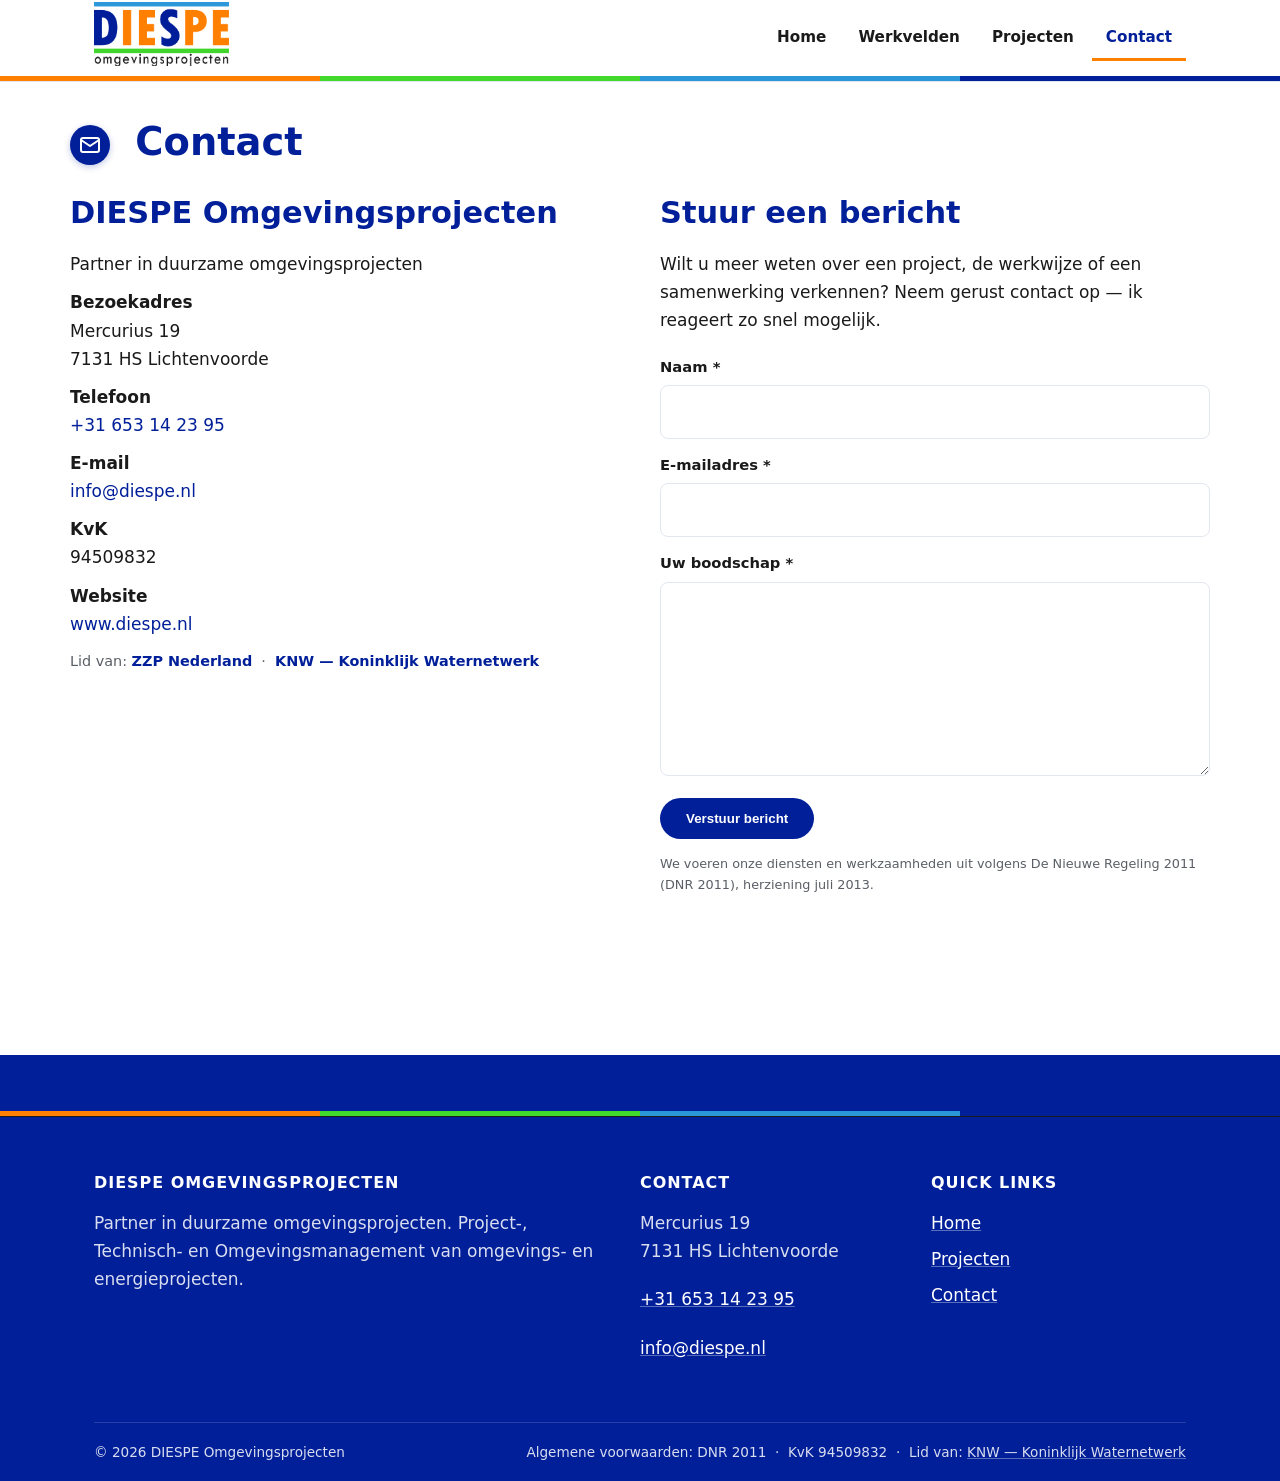
==== commit 8430bbe7: "SVG-iconen in alle badges (19 iconen); sponsor-cards gelijkgetrokken met kaartstructuur Co-authored-" ====
--- a/preview/contact.html
+++ b/preview/contact.html
@@ -28,7 +28,7 @@
 <main id="content" role="main">
 <div class="container section">
   <header class="entry-header">
-    <h1><span class="titel-badge titel-badge--donkerblauw" aria-hidden="true">&#9993;</span> Contact</h1>
+    <h1><span class="titel-badge titel-badge--donkerblauw" aria-hidden="true"><img src="iconen/envelop.svg" alt=""></span> Contact</h1>
   </header>
 
   <div class="contact-grid">
--- a/preview/style.css
+++ b/preview/style.css
@@ -409,9 +409,7 @@
   background: var(--diespe-blue);
   font-size: 1.25rem;
 }
-.card:nth-child(2) .card-icon { background: var(--diespe-green); }
-.card:nth-child(3) .card-icon { background: var(--diespe-blue-light); }
-.card:nth-child(4) .card-icon { background: var(--diespe-orange); }
+
 
 .card h3 { margin-bottom: 0.5em; }
 
@@ -900,3 +898,31 @@
 }
 .card-header .card-icon--oranje { background: var(--diespe-orange); }
 .card-header .card-icon--groen { background: var(--diespe-green); }
+
+/* Categorie-icoontjes (projectkaarten) ook als ronde badge met wit icoon */
+.meta-icoon {
+  display: inline-flex;
+  align-items: center;
+  justify-content: center;
+  width: 28px;
+  height: 28px;
+  border-radius: 50%;
+  background: var(--diespe-blue);
+  color: #fff;
+  font-size: 15px;
+  margin-right: 8px;
+  vertical-align: middle;
+  box-shadow: 0 1px 4px rgba(0, 31, 153, 0.2);
+}
+.meta-icoon--oranje { background: var(--diespe-orange); }
+.meta-icoon--groen { background: var(--diespe-green); }
+.meta-icoon--donkerblauw { background: var(--diespe-blue); }
+/* de tekst ernaast behoudt de categorielkleur; badge neemt die kleur over via currentColor */
+.project-meta { color: var(--diespe-muted); }
+.project-meta .meta-icoon { background: currentColor; }
+
+/* Sponsor-cards gelijk aan andere kaarten */
+.sponsor-body .card-header { margin-bottom: 10px; }
+.sponsor-body h3 { font-size: 1.15rem; margin-bottom: 0.5em; color: var(--diespe-blue); }
+
+.titel-badge img, .card-icon img, .meta-icoon img { width: 60%; height: 60%; }
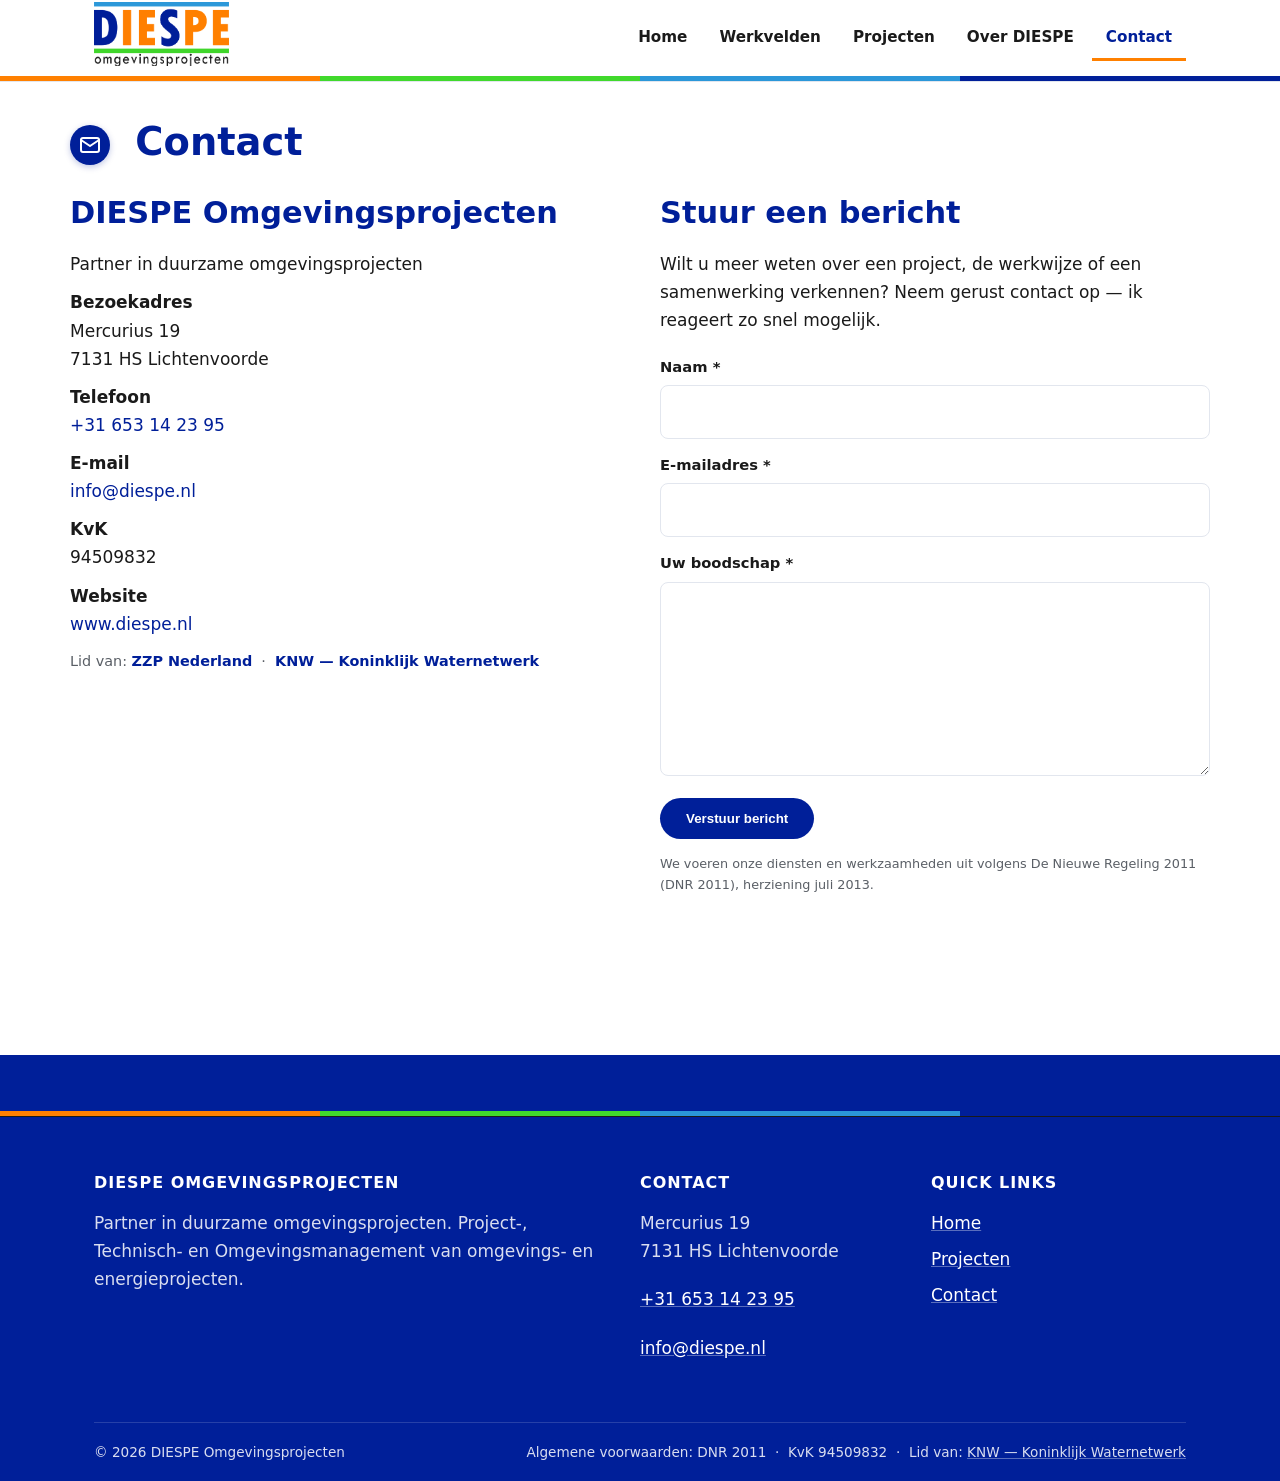
==== commit 62118b25: "Hoofdmenu: Home, Werkvelden (aparte pagina), Projecten, Over DIESPE, Contact; werkvelden-pagina toeg" ====
--- a/preview/contact.html
+++ b/preview/contact.html
@@ -17,8 +17,9 @@
     <nav id="primary-nav" class="main-nav" role="navigation" aria-label="Hoofdmenu">
       <ul>
         <li><a href="index.html">Home</a></li>
-        <li><a href="index.html#werkvelden">Werkvelden</a></li>
+        <li><a href="werkvelden.html">Werkvelden</a></li>
         <li><a href="projecten.html">Projecten</a></li>
+        <li><a href="index.html#over">Over DIESPE</a></li>
         <li class="current-menu-item"><a href="contact.html">Contact</a></li>
       </ul>
     </nav>
--- a/preview/style.css
+++ b/preview/style.css
@@ -410,7 +410,6 @@
   font-size: 1.25rem;
 }
 
-
 .card h3 { margin-bottom: 0.5em; }
 
 .card-case {
@@ -850,8 +849,8 @@
   font-size: 64px; font-weight: 800; color: var(--diespe-blue); opacity: 0.25; line-height: 1;
 }
 .sponsor-body { padding: 22px 24px 24px; display: flex; flex-direction: column; flex: 1; }
-.sponsor-body h3 { font-size: 1.05rem; margin-bottom: 8px; }
-.sponsor-body p { font-size: 0.9rem; color: var(--diespe-muted); margin-bottom: 12px; flex: 1; }
+.sponsor-body h3 { font-size: 1.4rem; margin-bottom: 0.5em; color: var(--diespe-blue); }
+.sponsor-body p { color: var(--diespe-muted); margin-bottom: 12px; flex: 1; }
 .sponsor-body a { color: var(--diespe-blue); font-weight: 700; text-decoration: none; }
 .sponsor-body a:hover { color: var(--diespe-orange); }
 
@@ -923,6 +922,5 @@
 
 /* Sponsor-cards gelijk aan andere kaarten */
 .sponsor-body .card-header { margin-bottom: 10px; }
-.sponsor-body h3 { font-size: 1.15rem; margin-bottom: 0.5em; color: var(--diespe-blue); }
 
 .titel-badge img, .card-icon img, .meta-icoon img { width: 60%; height: 60%; }
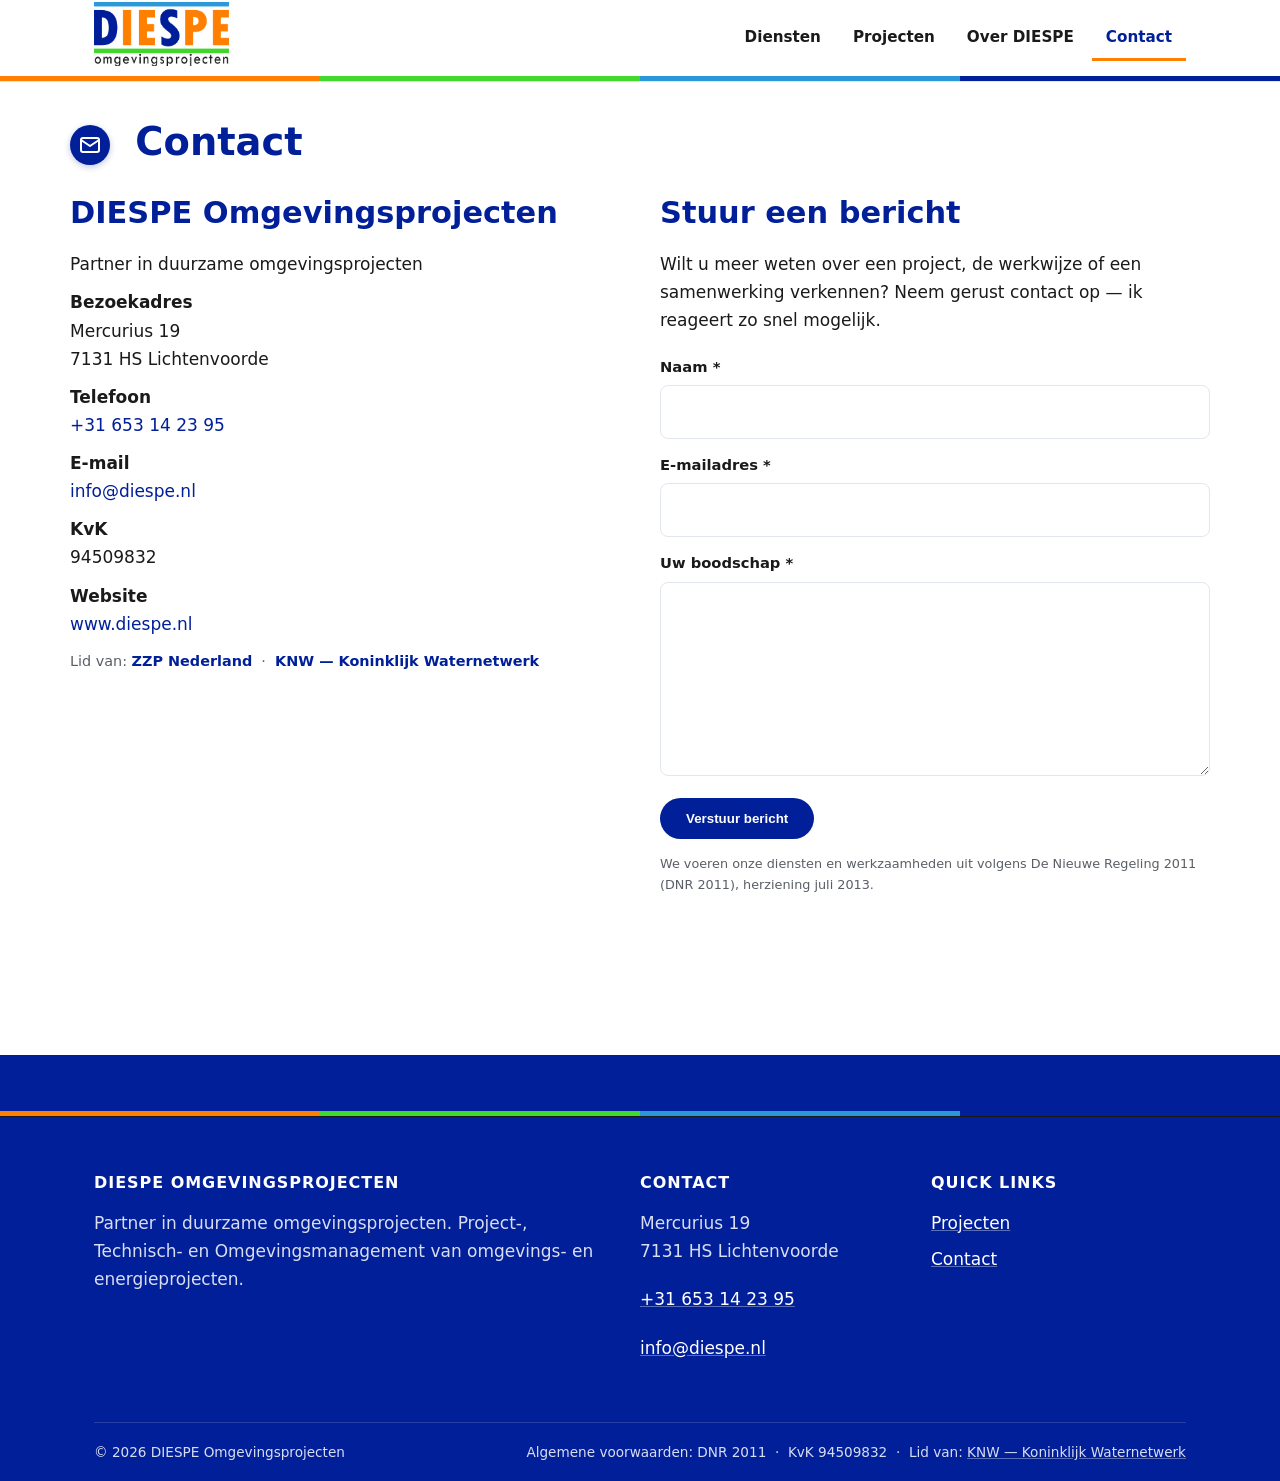
==== commit 54bdbfde: "Menu: Werkvelden -> Diensten, Home-item verwijderd Co-authored-by: Diespe2000 <Diespe2000@users.nore" ====
--- a/preview/contact.html
+++ b/preview/contact.html
@@ -16,8 +16,7 @@
     </div>
     <nav id="primary-nav" class="main-nav" role="navigation" aria-label="Hoofdmenu">
       <ul>
-        <li><a href="index.html">Home</a></li>
-        <li><a href="werkvelden.html">Werkvelden</a></li>
+        <li><a href="werkvelden.html">Diensten</a></li>
         <li><a href="projecten.html">Projecten</a></li>
         <li><a href="index.html#over">Over DIESPE</a></li>
         <li class="current-menu-item"><a href="contact.html">Contact</a></li>
@@ -94,7 +93,6 @@
       <div>
         <h4>Quick links</h4>
         <ul>
-          <li><a href="index.html">Home</a></li>
           <li><a href="projecten.html">Projecten</a></li>
           <li><a href="contact.html">Contact</a></li>
         </ul>
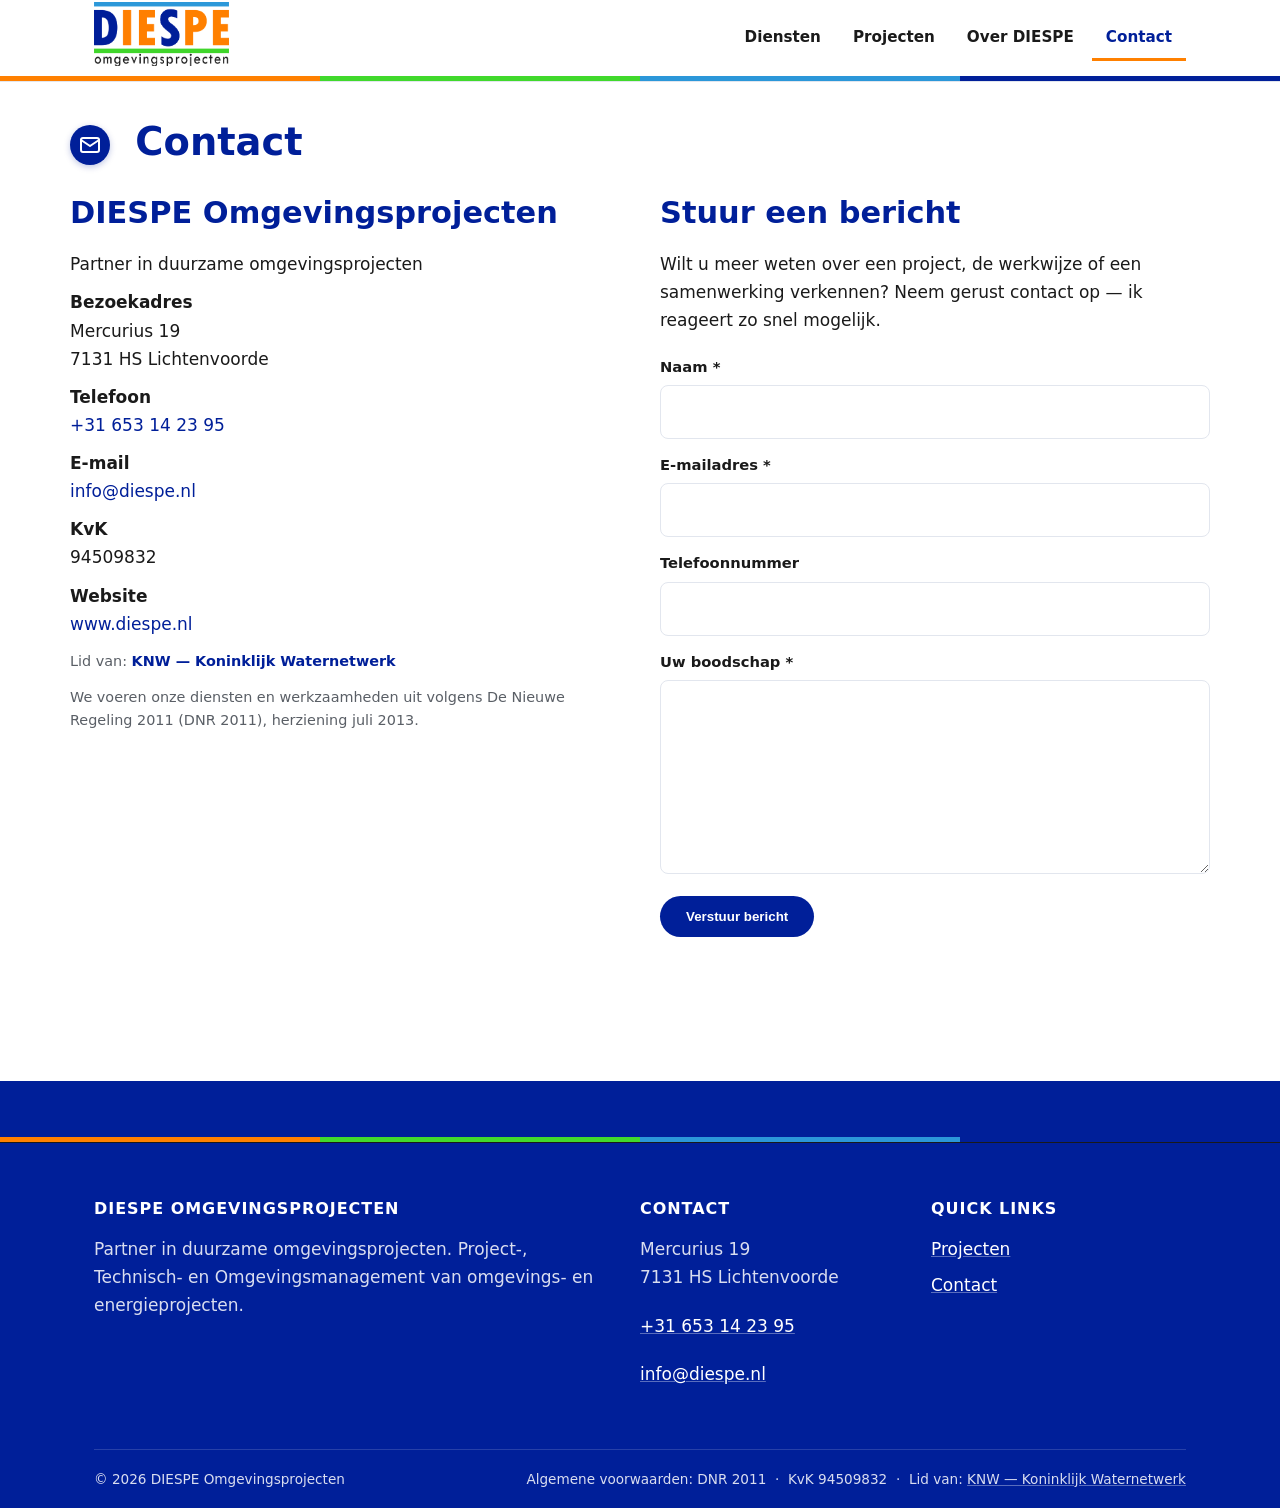
==== commit 0af7beca: "Contactpagina: ZZP weg, DNR-met-link bij lidmaatschappen, telefoonveld in formulier Co-authored-by: " ====
--- a/preview/contact.html
+++ b/preview/contact.html
@@ -45,7 +45,8 @@
       94509832</p>
       <p><strong>Website</strong><br>
       <a href="https://www.diespe.nl">www.diespe.nl</a></p>
-      <p class="lid-van" style="text-align:left;">Lid van: <strong>ZZP Nederland</strong> &nbsp;&middot;&nbsp; <strong>KNW &mdash; Koninklijk Waternetwerk</strong></p>
+      <p class="lid-van" style="text-align:left;">Lid van: <strong>KNW &mdash; Koninklijk Waternetwerk</strong></p>
+      <p class="lid-van" style="text-align:left;">We voeren onze diensten en werkzaamheden uit volgens <a href="https://www.dgmr.nl/regelgeving/dnr-2011/" target="_blank" rel="noopener" style="color:inherit;">De Nieuwe Regeling 2011 (DNR 2011)</a>, herziening juli 2013.</p>
     </div>
 
     <div>
@@ -62,6 +63,10 @@
             <input type="email" id="diespe_email" name="diespe_email" required>
           </div>
           <div>
+            <label for="diespe_telefoon">Telefoonnummer</label>
+            <input type="tel" id="diespe_telefoon" name="diespe_telefoon">
+          </div>
+          <div>
             <label for="diespe_boodschap">Uw boodschap *</label>
             <textarea id="diespe_boodschap" name="diespe_boodschap" rows="6" required></textarea>
           </div>
@@ -70,7 +75,7 @@
           </div>
         </form>
       </div>
-      <p style="font-size:0.8rem; color:#5a5f66; margin-top:14px;">We voeren onze diensten en werkzaamheden uit volgens De Nieuwe Regeling 2011 (DNR 2011), herziening juli 2013.</p>
+      
     </div>
   </div>
 </div>
--- a/preview/style.css
+++ b/preview/style.css
@@ -924,3 +924,11 @@
 .sponsor-body .card-header { margin-bottom: 10px; }
 
 .titel-badge img, .card-icon img, .meta-icoon img { width: 60%; height: 60%; }
+
+/* Extra knop-/badge-kleuren regio-sectie */
+.btn--kleur4 { background: var(--diespe-orange); border-color: var(--diespe-orange); color: #fff; }
+.btn--kleur4:hover, .btn--kleur4:focus { background: var(--diespe-blue); border-color: var(--diespe-blue); color: #fff; }
+.card-header .card-icon--blauwlicht { background: var(--diespe-blue-light); }
+/* knoppen binnen sponsor-body erven niet de link-kleur */
+.sponsor-body a.btn { color: #fff; }
+.sponsor-body a.btn:hover { color: #fff; }
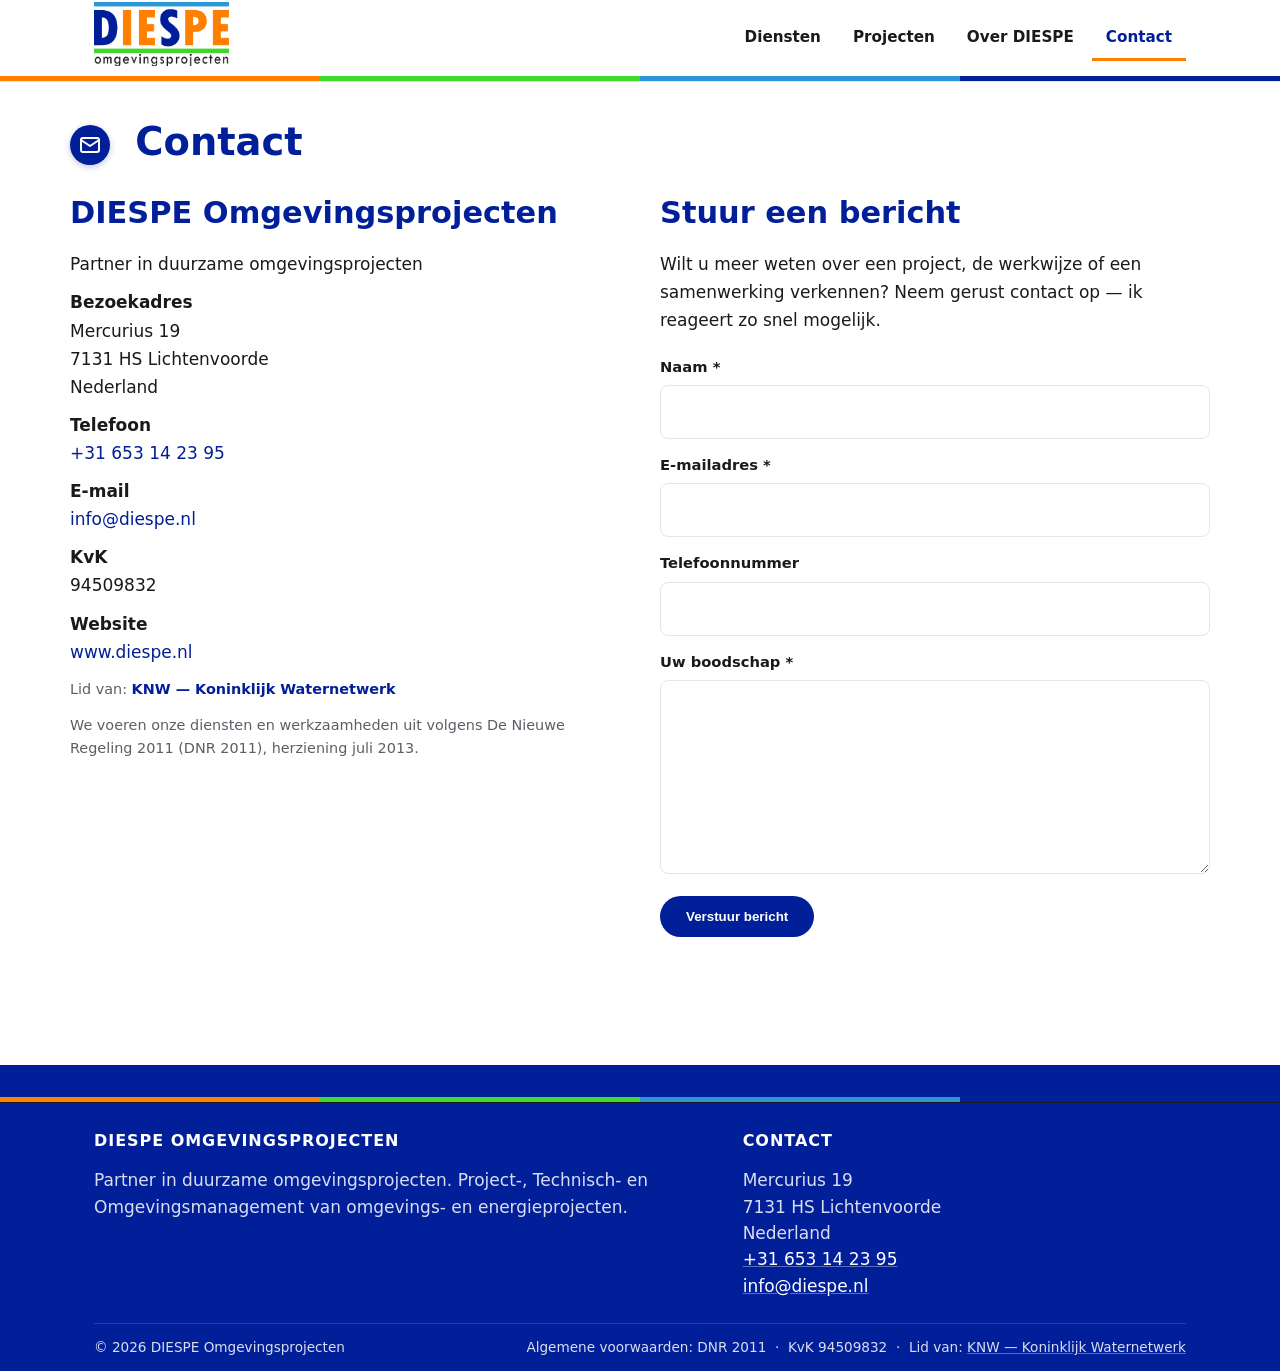
==== commit 6b189410: "Footer geoptimaliseerd: land+email in contactblok, quick links weg, compacter; land op contactpagina" ====
--- a/preview/contact.html
+++ b/preview/contact.html
@@ -36,7 +36,7 @@
       <h2>DIESPE Omgevingsprojecten</h2>
       <p>Partner in duurzame omgevingsprojecten</p>
       <p><strong>Bezoekadres</strong><br>
-      Mercurius 19<br>7131 HS Lichtenvoorde</p>
+      Mercurius 19<br>7131 HS Lichtenvoorde<br>Nederland</p>
       <p><strong>Telefoon</strong><br>
       <a href="tel:+31653142395">+31 653 14 23 95</a></p>
       <p><strong>E-mail</strong><br>
@@ -84,23 +84,14 @@
 <footer class="site-footer" role="contentinfo">
   <div class="diespe-stripes" aria-hidden="true"></div>
   <div class="container">
-    <div class="footer-grid">
+    <div class="footer-grid footer-grid--twee">
       <div>
         <h4>DIESPE Omgevingsprojecten</h4>
         <p>Partner in duurzame omgevingsprojecten. Project-, Technisch- en Omgevingsmanagement van omgevings- en energieprojecten.</p>
       </div>
       <div>
         <h4>Contact</h4>
-        <p>Mercurius 19<br>7131 HS Lichtenvoorde</p>
-        <p><a href="tel:+31653142395">+31 653 14 23 95</a></p>
-        <p><a href="mailto:info@diespe.nl">info@diespe.nl</a></p>
-      </div>
-      <div>
-        <h4>Quick links</h4>
-        <ul>
-          <li><a href="projecten.html">Projecten</a></li>
-          <li><a href="contact.html">Contact</a></li>
-        </ul>
+        <p>Mercurius 19<br>7131 HS Lichtenvoorde<br>Nederland<br><a href="tel:+31653142395">+31 653 14 23 95</a><br><a href="mailto:info@diespe.nl">info@diespe.nl</a></p>
       </div>
     </div>
     <div class="footer-bottom">
--- a/preview/style.css
+++ b/preview/style.css
@@ -580,18 +580,20 @@
 .site-footer {
   background: var(--diespe-blue);
   color: rgba(255, 255, 255, 0.85);
-  padding: 56px 0 0;
-  margin-top: 72px;
+  padding: 32px 0 0;
+  margin-top: 56px;
   position: relative;
 }
-.site-footer .diespe-stripes { margin-top: 0; margin-bottom: 56px; }
+.site-footer .diespe-stripes { margin-top: 0; margin-bottom: 28px; }
 
 .footer-grid {
   display: grid;
   grid-template-columns: 2fr 1fr 1fr;
-  gap: 36px;
-  padding-bottom: 40px;
-}
+  gap: 28px;
+  padding-bottom: 24px;
+}
+.footer-grid--twee { grid-template-columns: 1.4fr 1fr; }
+.footer-grid--twee p { margin: 0; line-height: 1.55; }
 
 @media (max-width: 900px) { .footer-grid { grid-template-columns: 1fr; } }
 
@@ -611,7 +613,7 @@
 
 .footer-bottom {
   border-top: 1px solid rgba(255, 255, 255, 0.15);
-  padding: 18px 0;
+  padding: 12px 0;
   font-size: 0.85rem;
   display: flex;
   justify-content: space-between;
